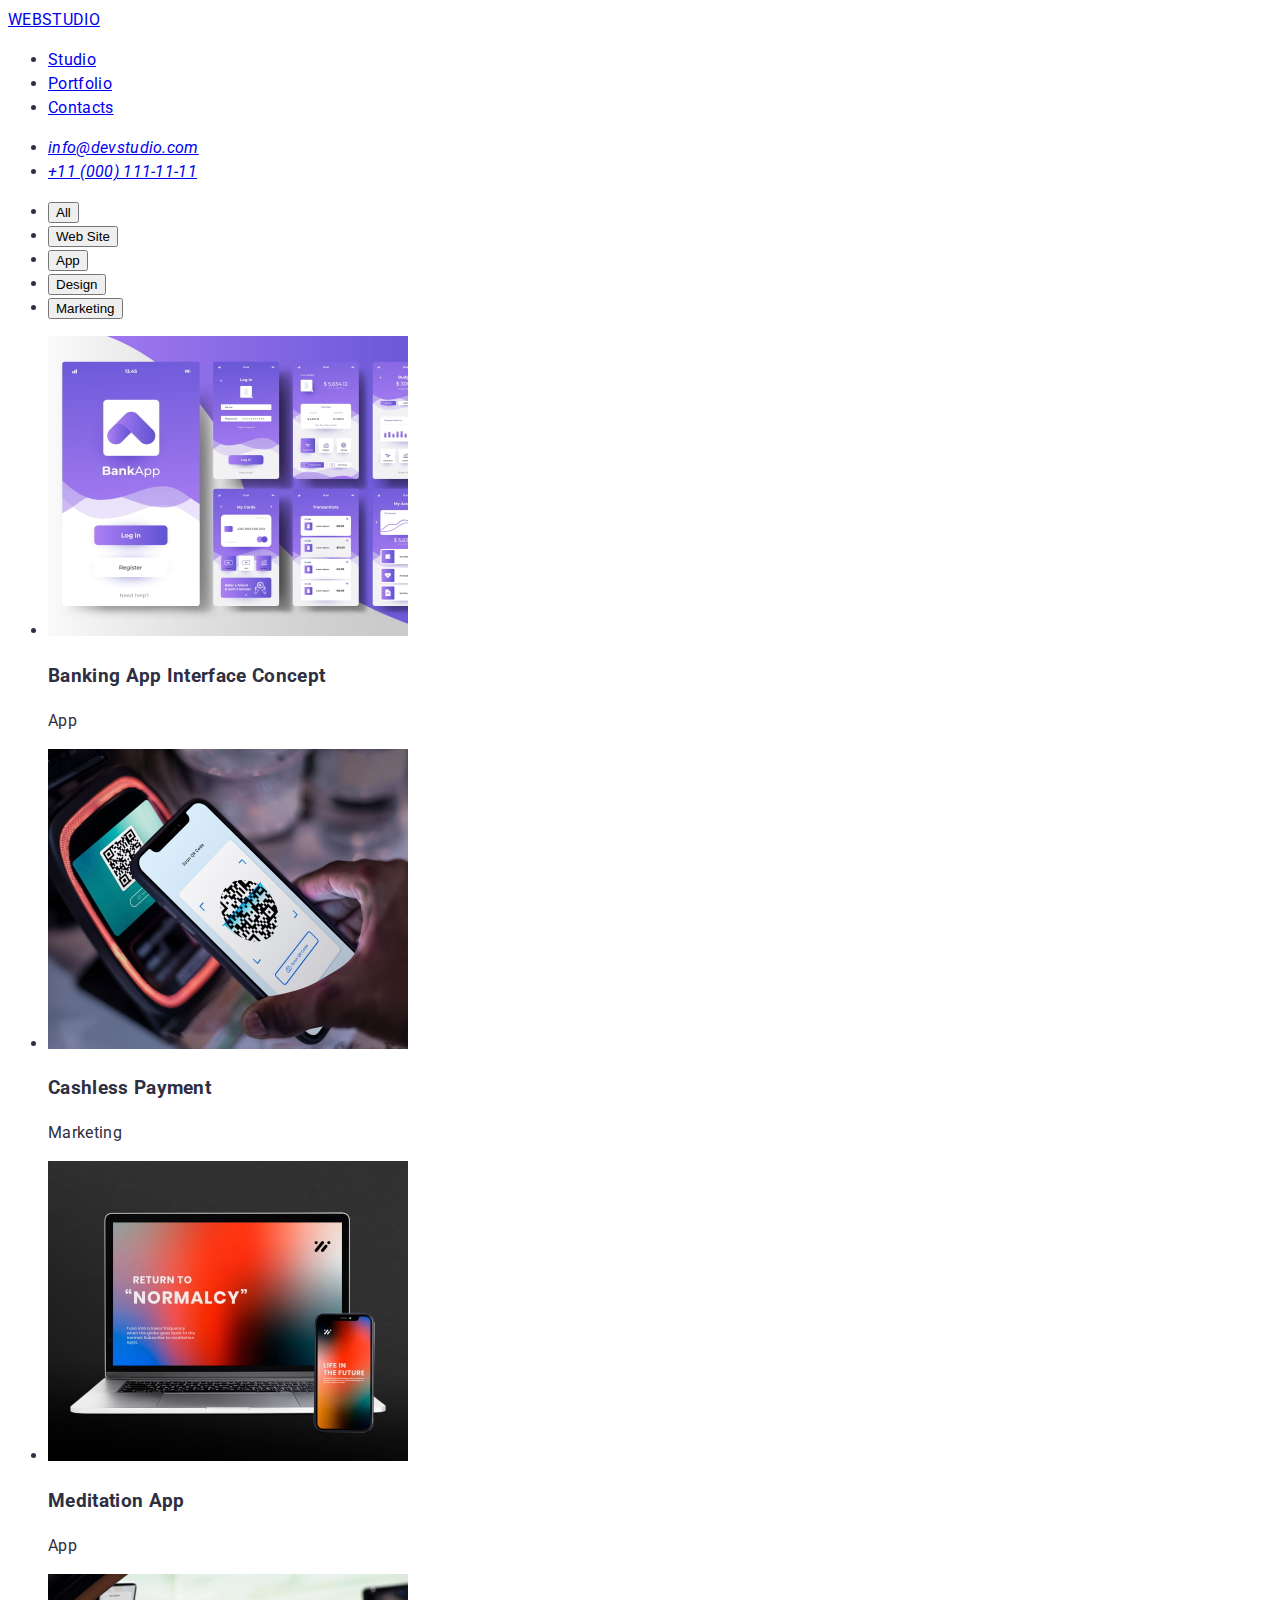
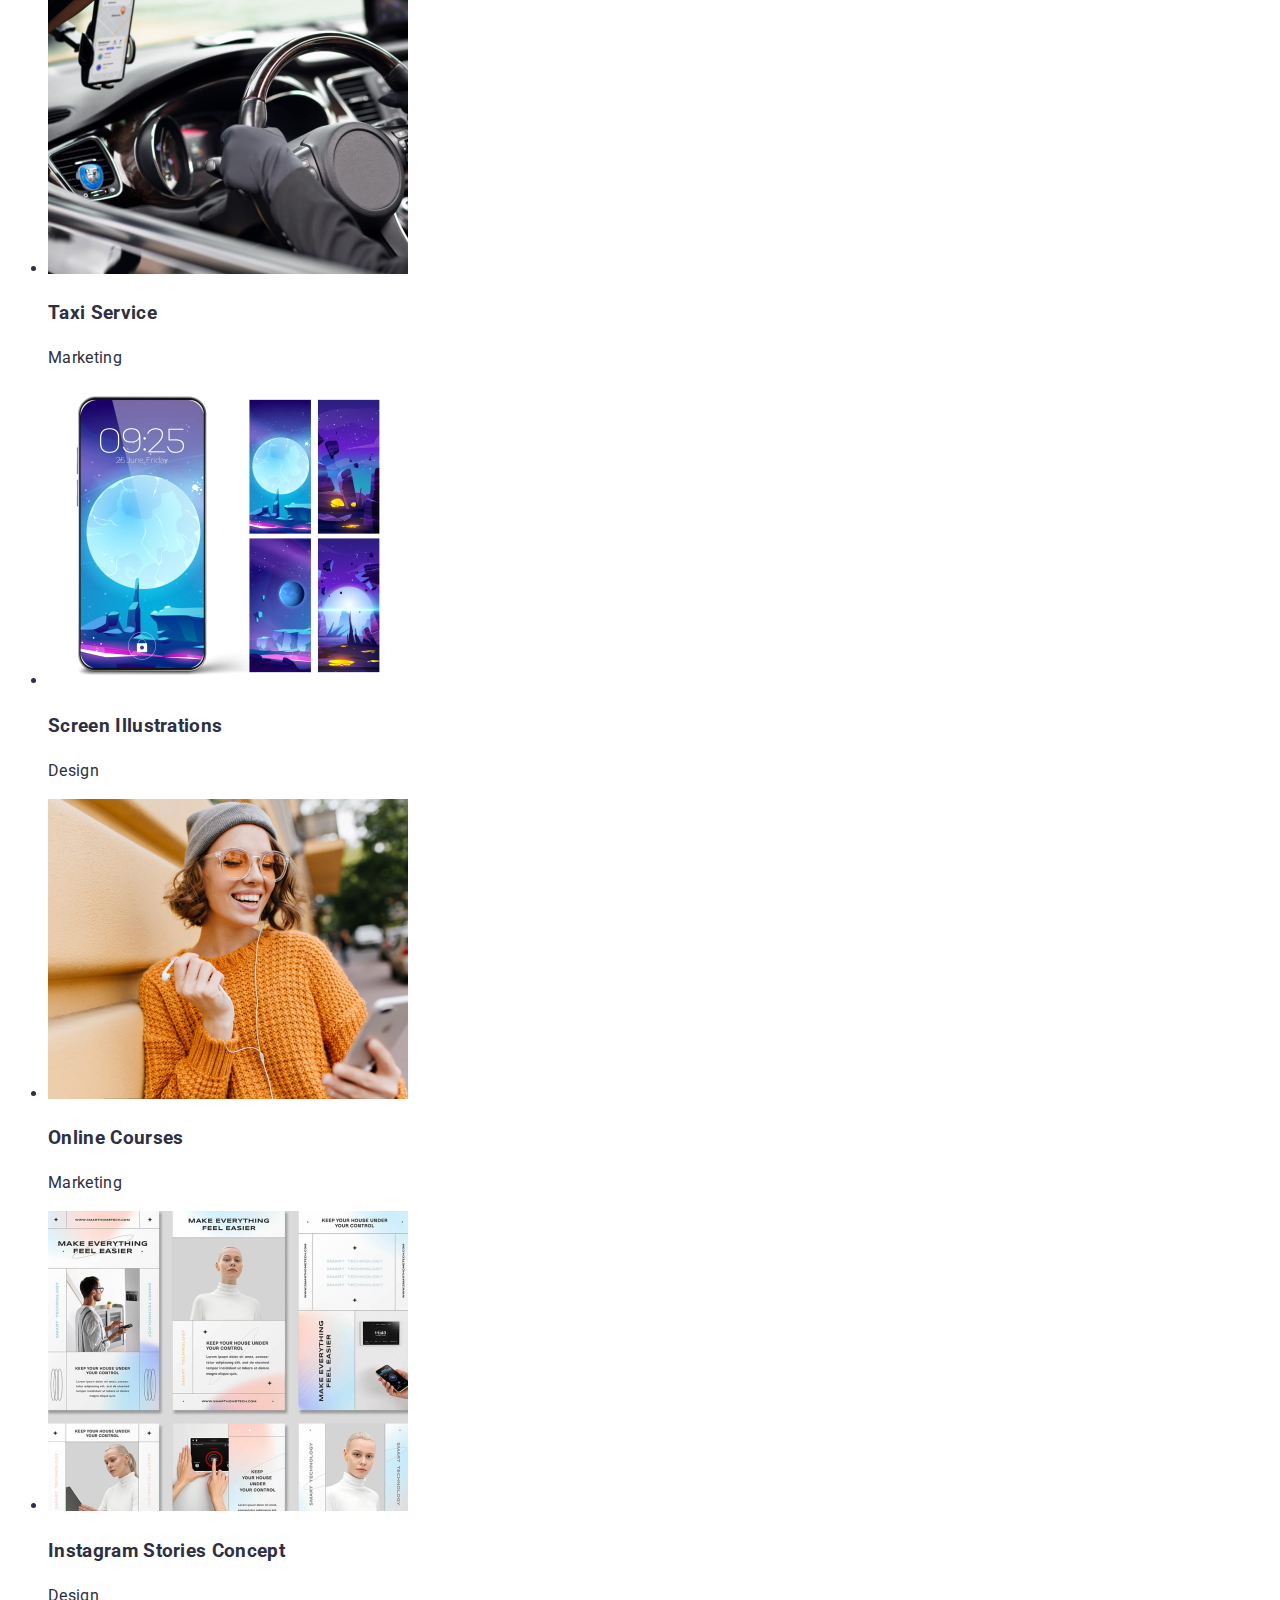
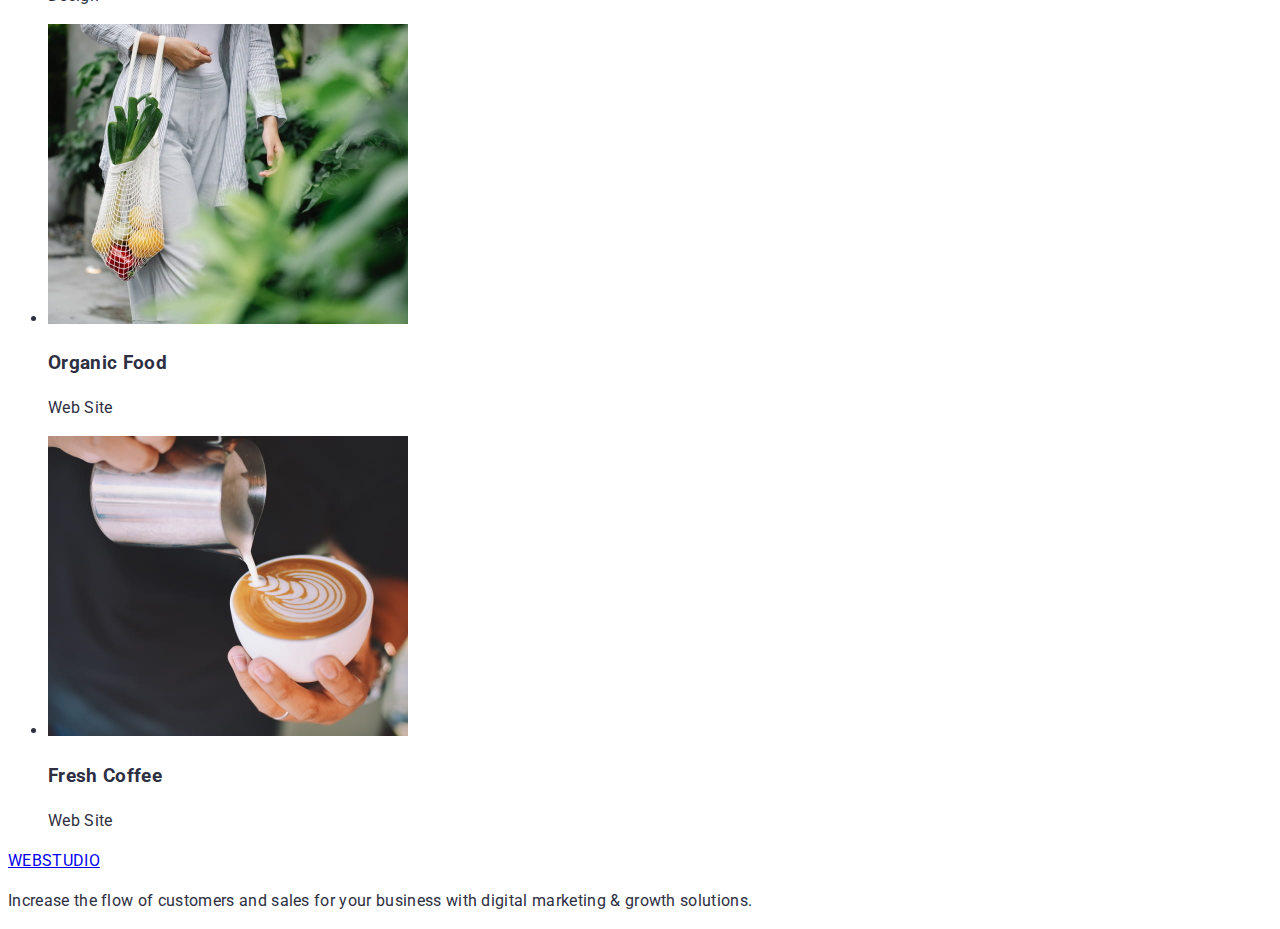
==== portfolio.html @ 4052feee "ver.1" ====
<!DOCTYPE html>
<html lang="en">
  <head>
    <meta charset="UTF-8" />
    <meta name="viewport" content="width=device-width, initial-scale=1.0" />
    <meta name="keywords" content="Web, studio, business, portfolio" />
    <meta name="description" content="Our projects" />
    <title>WEBSTUDIO Portfolio</title>
    <!--<link rel="shortcut icon" href="./images/icons/logo.svg" type="image/svg+xml" />-->
    <!--Fonts-->
    <link rel="preconnect" href="https://fonts.googleapis.com" />
    <link rel="preconnect" href="https://fonts.gstatic.com" crossorigin />
    <link
      href="https://fonts.googleapis.com/css2?family=Raleway:wght@800&family=Roboto:wght@400;500;700;900&display=swap"
      rel="stylesheet"
    />
    <!--Custom styles-->
    <link rel="stylesheet" href="./css/styles.css" />
  </head>
  <body>
    <!--#region Header-->
    <header id="home">
      <nav>
        <a href="./index.html"> WEBSTUDIO </a>
        <ul>
          <li><a href="#">Studio</a></li>
          <li><a href="./portfolio.html">Portfolio</a></li>
          <li><a href="#">Contacts</a></li>
        </ul>
      </nav>
      <address>
        <ul>
          <li>
            <a href="mailto:info@devstudio.com">info@devstudio.com</a>
          </li>
          <li>
            <a href="tel:+110001111111">+11 (000) 111-11-11</a>
          </li>
        </ul>
      </address>
    </header>
    <!--#endregion Header-->
    <main>
      <!--region Section-->
      <section>
        <h2 class="visually-hidden">Our projects</h2>
        <ul>
          <li><button type="button">All</button></li>
          <li><button type="button">Web Site</button></li>
          <li><button type="button">App</button></li>
          <li><button type="button">Design</button></li>
          <li><button type="button">Marketing</button></li>
        </ul>
        <ul>
          <li>
            <img
              src="./images/portfolio/img-1.jpg"
              alt="Mobile app design"
              width="360"
              height="300"
            />
            <h3>Banking App Interface Concept</h3>
            <p>App</p>
          </li>
          <li>
            <img
              src="./images/portfolio/img-2.jpg"
              alt="Scaning QR code via phone"
              width="360"
              height="300"
            />
            <h3>Cashless Payment</h3>
            <p>Marketing</p>
          </li>
          <li>
            <img
              src="./images/portfolio/img-3.jpg"
              alt="Meditation app for web and mobile"
              width="360"
              height="300"
            />
            <h3>Meditation App</h3>
            <p>App</p>
          </li>
          <li>
            <img
              src="./images/portfolio/img-4.jpg"
              alt="Taxi driver using an app"
              width="360"
              height="300"
            />
            <h3>Taxi Service</h3>
            <p>Marketing</p>
          </li>
          <li>
            <img
              src="./images/portfolio/img-5.jpg"
              alt="Moon and night illustrations for phone"
              width="360"
              height="300"
            />
            <h3>Screen Illustrations</h3>
            <p>Design</p>
          </li>
          <li>
            <img
              src="./images/portfolio/img-6.jpg"
              alt="Woman in orange sweater, glasses and grey cap listens to music"
              width="360"
              height="300"
            />
            <h3>Online Courses</h3>
            <p>Marketing</p>
          </li>
          <li>
            <img
              src="./images/portfolio/img-7.jpg"
              alt="Page design"
              width="360"
              height="300"
            />
            <h3>Instagram Stories Concept</h3>
            <p>Design</p>
          </li>
          <li>
            <img
              src="./images/portfolio/img-8.jpg"
              alt="Woman with groceries"
              width="360"
              height="300"
            />
            <h3>Organic Food</h3>
            <p>Web Site</p>
          </li>
          <li>
            <img
              src="./images/portfolio/img-9.jpg"
              alt="Latte in a cap"
              width="360"
              height="300"
            />
            <h3>Fresh Coffee</h3>
            <p>Web Site</p>
          </li>
        </ul>
      </section>
      <!--#endregion Section-->
    </main>
    <!--#region Footer-->
    <footer>
      <a href="./index.html"> WEBSTUDIO </a>
      <p>
        Increase the flow of customers and sales for your business with digital
        marketing & growth solutions.
      </p>
    </footer>
    <!--#endregion Footer-->
  </body>
</html>
---- css/styles.css ----
/* @font-face {
    font-family: "Roboto", sans-serif;
    font-weight: 400;
    font-display: swap;
    src: url();
} */

:root {
    /* Colors */
    --navy_blue: 46, 47, 66;
    --slate: 67, 68, 85;
    --white: 255, 255, 255;
    --iris: 77, 90, 229;
    --cloud: 244, 244, 253;
    --ocean: 64, 75, 191;
}

/* Base styles */
body {
    font-family: "Roboto", sans-serif;
    font-weight: 400;
    font-size: 16px;
    line-height: 1.5;
    letter-spacing: 0.02em;
    color: rgba(var(--navy_blue), 1);
}

.visually-hidden {
    position: absolute;
    width: 1px;
    height: 1px;
    margin: -1px;
    border: 0;
    padding: 0;

    white-space: nowrap;
    clip-path: inset(100%);
    clip: rect(0 0 0 0);
    overflow: hidden;
}
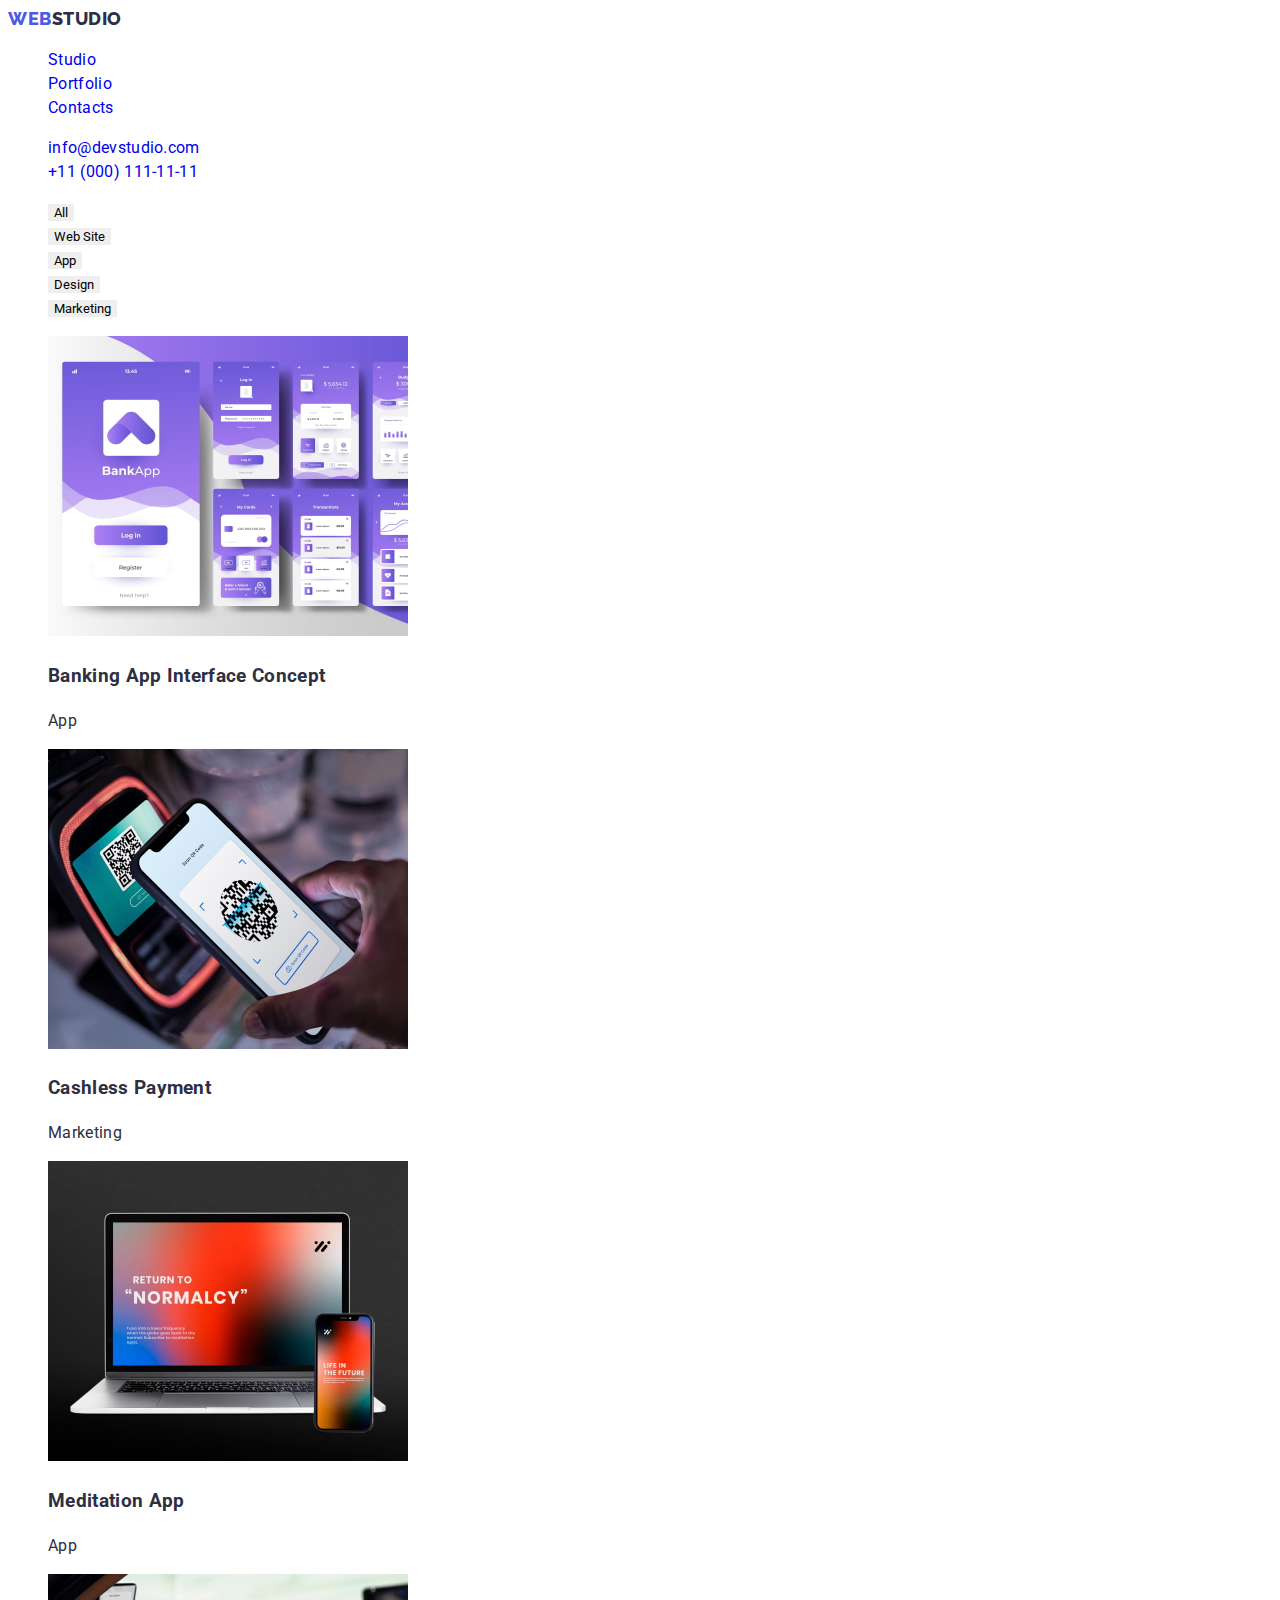
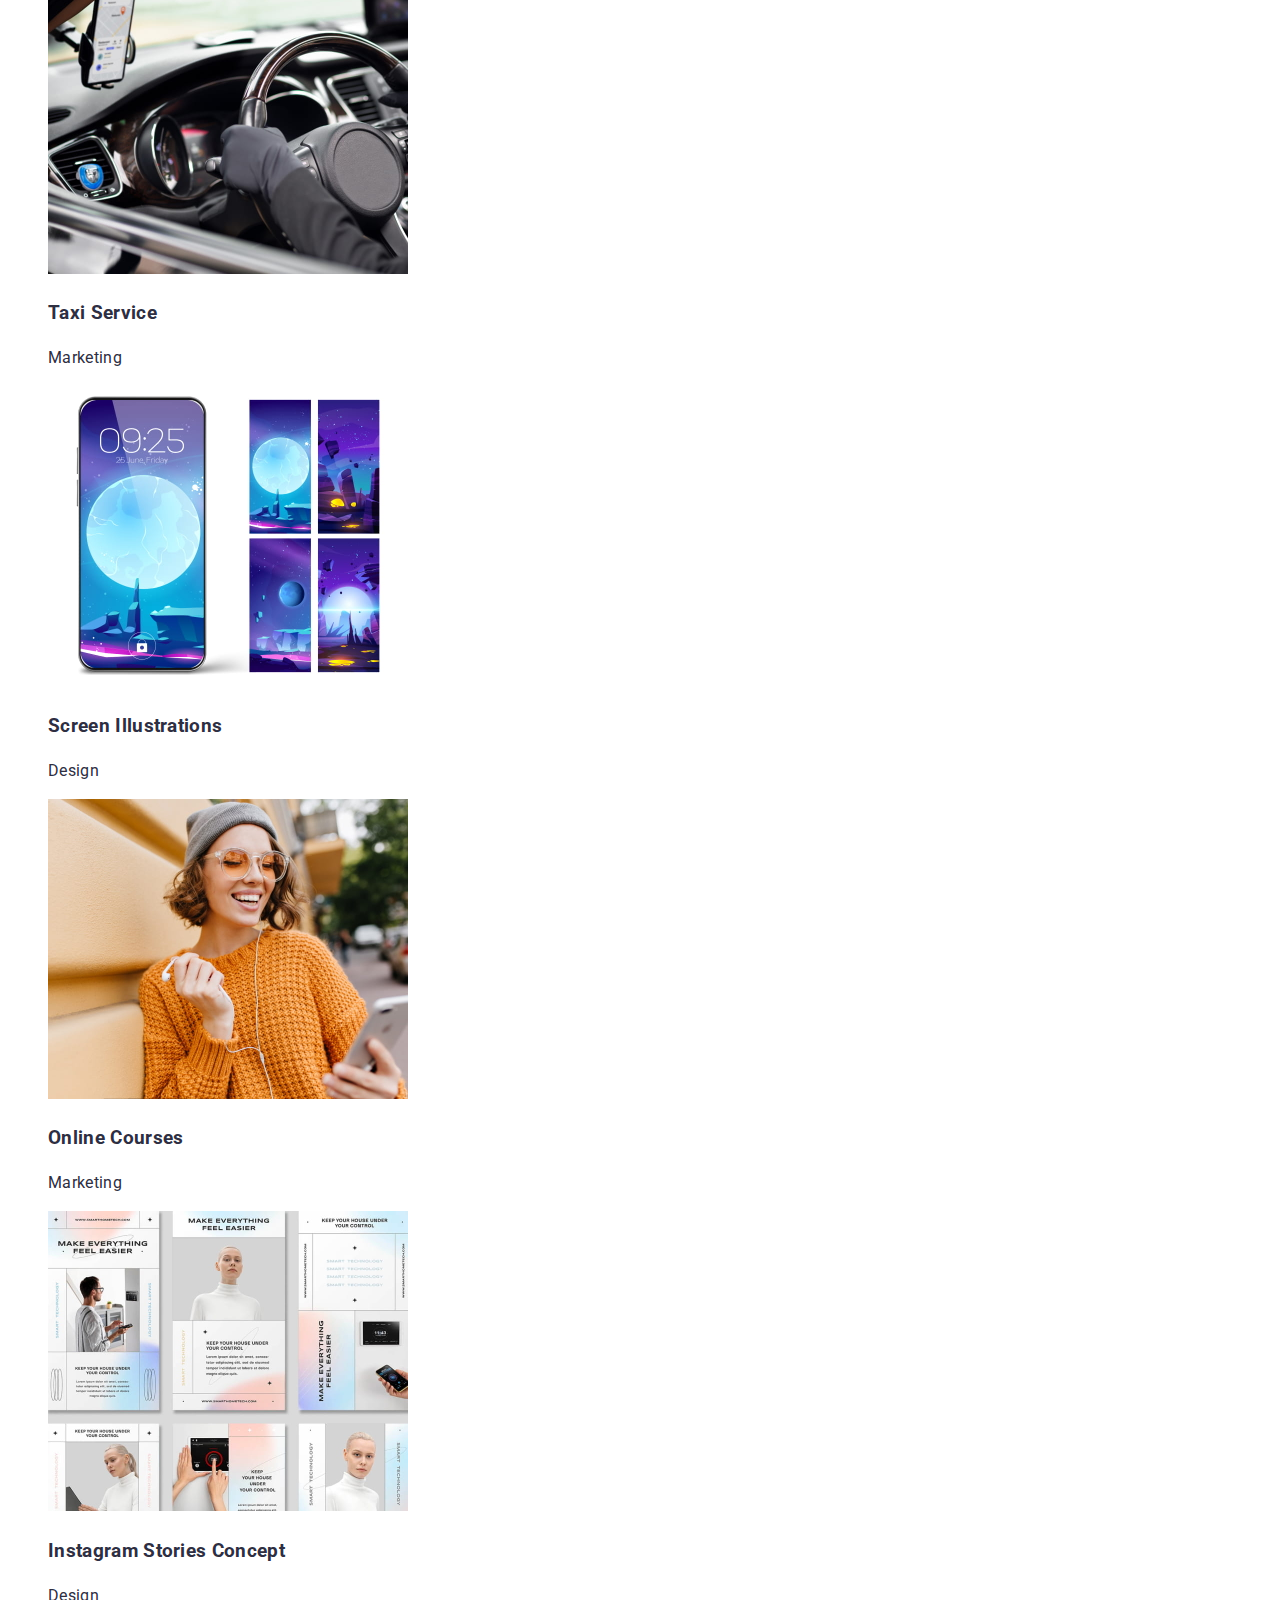
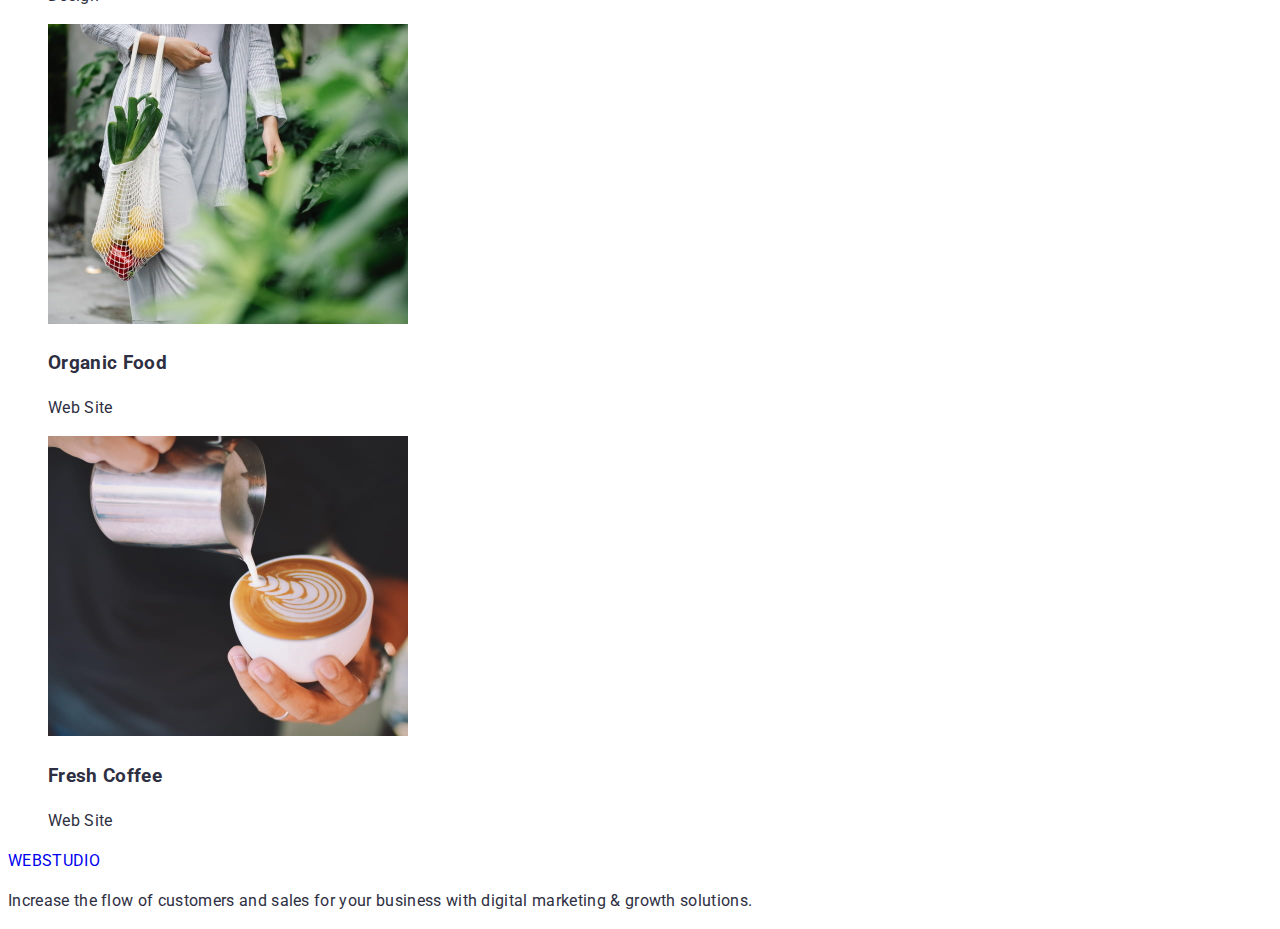
==== commit f4c71d56: "ver.2" ====
--- a/portfolio.html
+++ b/portfolio.html
@@ -21,7 +21,9 @@
     <!--#region Header-->
     <header id="home">
       <nav>
-        <a href="./index.html"> WEBSTUDIO </a>
+        <a href="./index.html" class="logo"
+          ><span class="logo-accent">WEB</span>STUDIO</a
+        >
         <ul>
           <li><a href="#">Studio</a></li>
           <li><a href="./portfolio.html">Portfolio</a></li>
--- a/css/styles.css
+++ b/css/styles.css
@@ -25,6 +25,25 @@
     color: rgba(var(--navy_blue), 1);
 }
 
+a {
+    text-decoration: none;
+}
+
+ul,
+ol {
+    list-style-type: none;
+}
+
+address {
+    font-style: normal;
+}
+
+button {
+    font-family: inherit;
+    cursor: pointer;
+    border: 0;
+}
+
 .visually-hidden {
     position: absolute;
     width: 1px;
@@ -37,4 +56,62 @@
     clip-path: inset(100%);
     clip: rect(0 0 0 0);
     overflow: hidden;
+}
+
+.logo {
+    font-family: "Raleway", sans-serif;
+    font-weight: 800;
+    font-size: 18px;
+    line-height: 1.16667;
+    letter-spacing: 0.03em;
+    text-transform: uppercase;
+    color: rgba(var(--navy_blue), 1);
+}
+
+.logo-accent {
+    color: rgba(var(--iris), 1);
+}
+
+.header-menu-link {
+    font-weight: 500;
+    color:rgba(var(--navy_blue), 1);
+}
+
+.header-menu-link:hover,
+.header-menu-link:focus {
+    color: rgba(var(--ocean), 1);
+}
+
+.header-contacts-link {
+    color: rgba(var(--slate), 1);
+}
+
+.header-contacts-link:hover,
+.header-contacts-link:focus {
+    color:rgba(var(--ocean), 1);
+}
+
+.hero {
+    background: rgba(var(--navy_blue), 1);
+}
+
+.hero-title {
+    font-weight: 700;
+    font-size: 56px;
+    line-height: 1.07143;
+    text-align: center;
+    color: rgba(var(--white), 1);
+}
+
+.hero-button {
+    background: rgba(var(--iris), 1);
+    color: rgba(var(--white), 1);
+    font-weight: 500;
+    letter-spacing: 0.04em;
+    box-shadow: 0 4px 4px 0 rgba(0, 0, 0, 0.15);
+}
+
+.hero-button:hover,
+.hero-button:focus {
+    background: rgba(var(--ocean), 1);
 }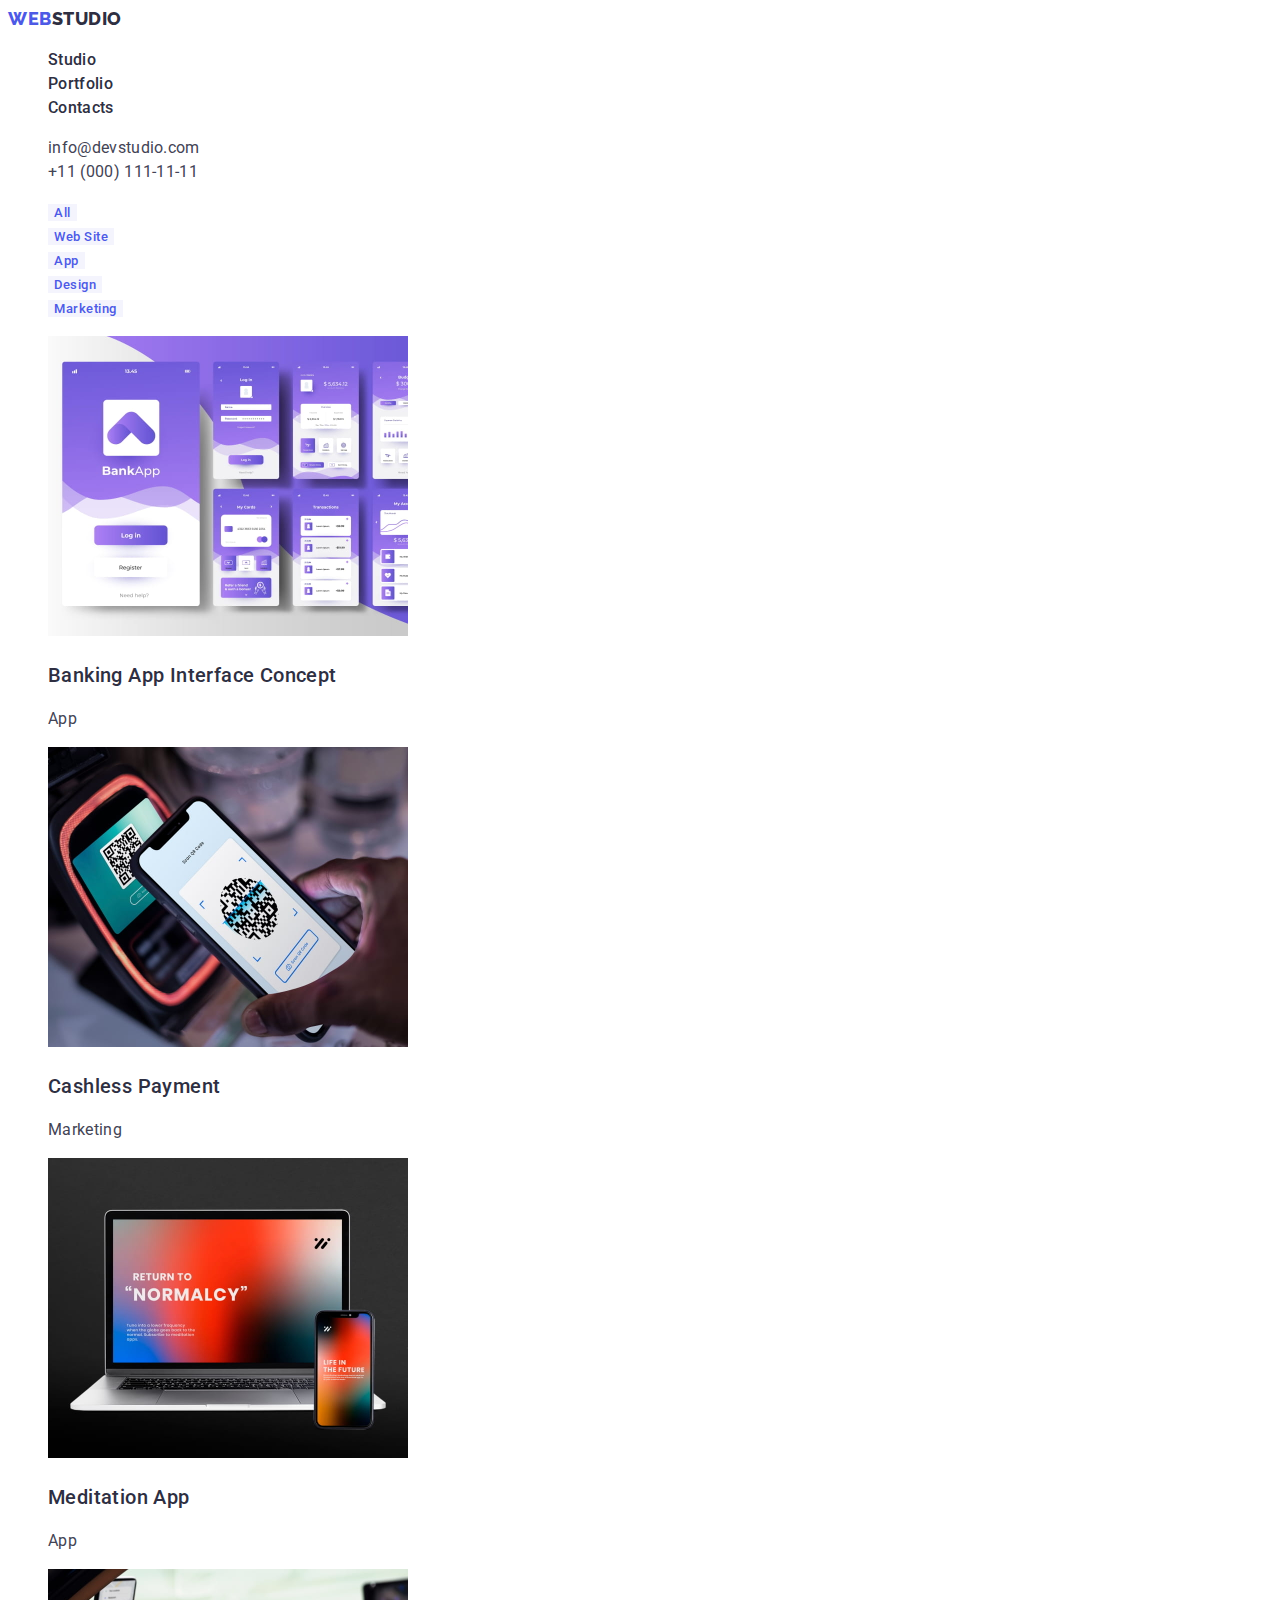
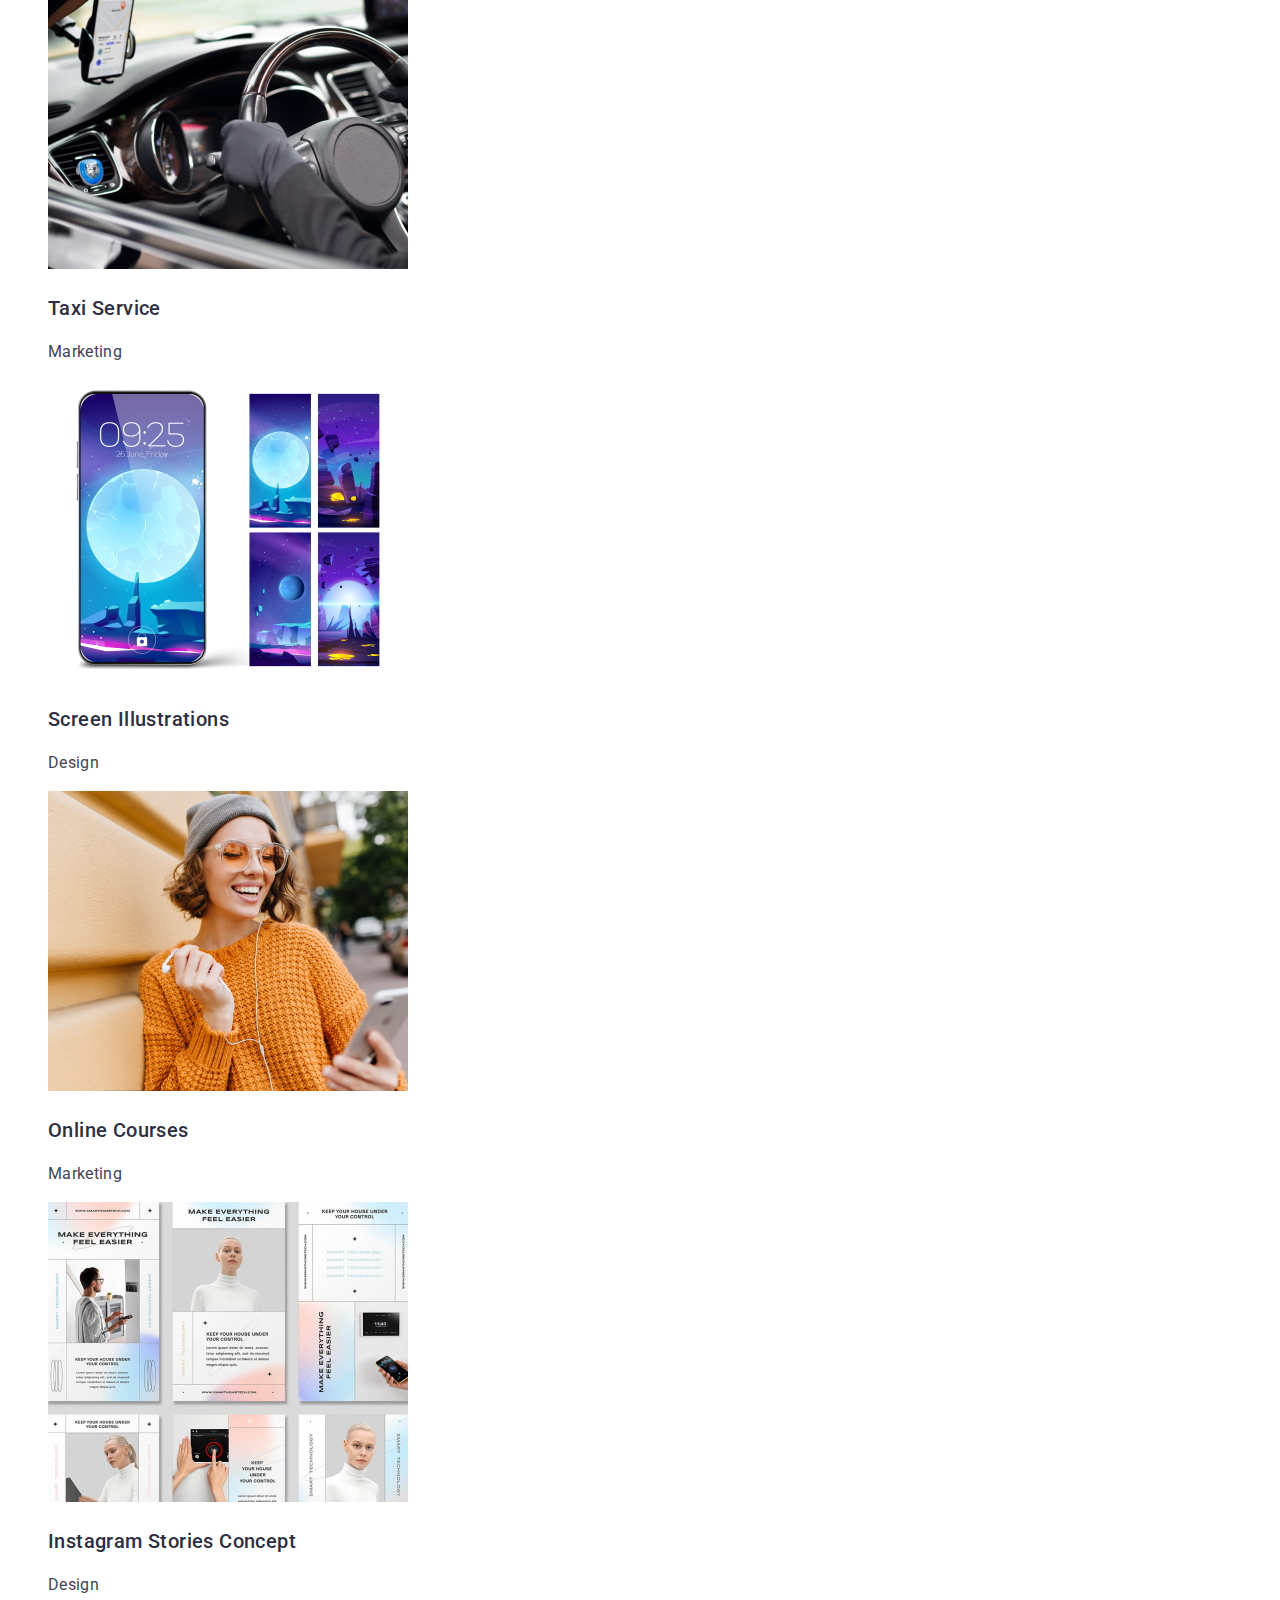
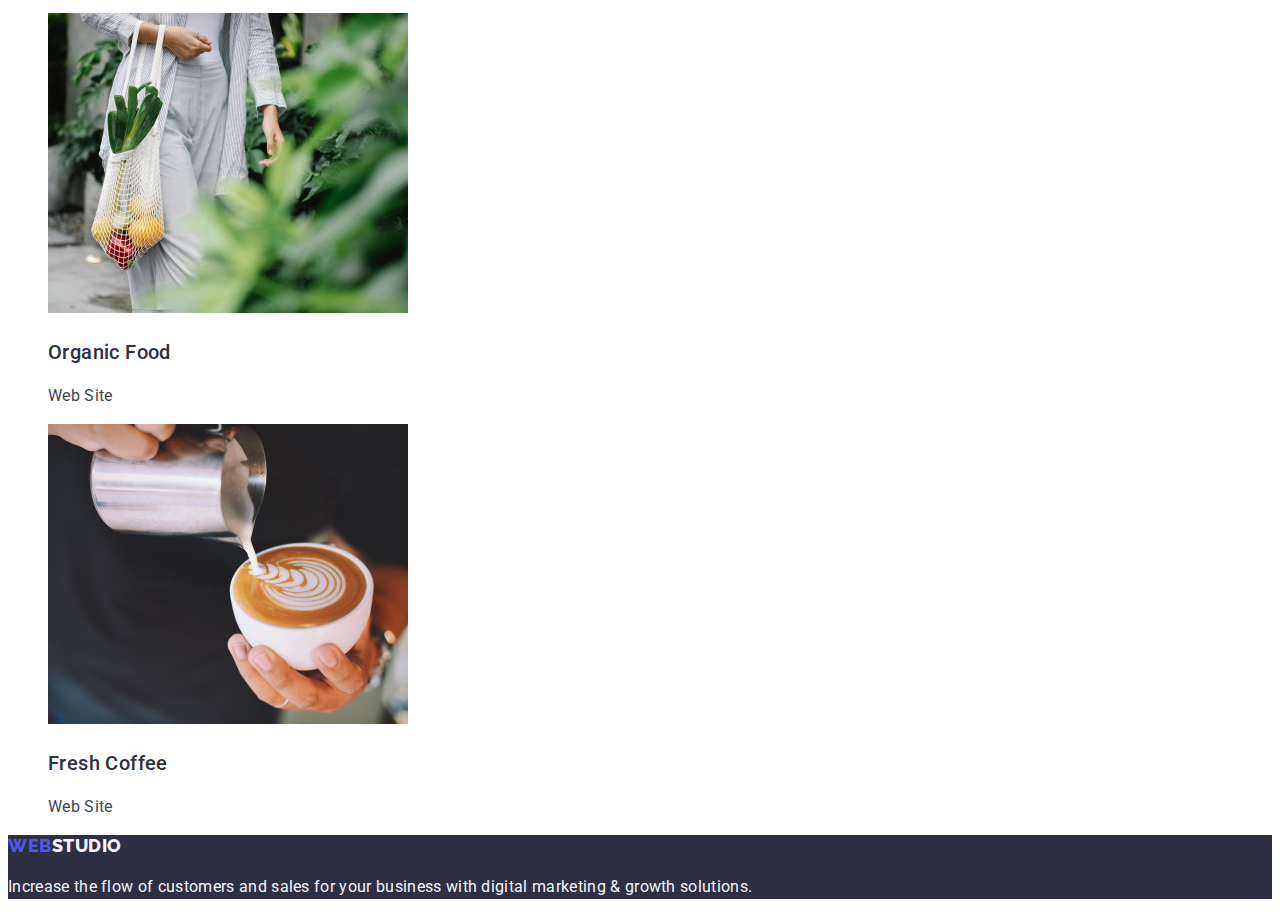
==== commit ddc64dd6: "ver.2.2" ====
--- a/portfolio.html
+++ b/portfolio.html
@@ -19,24 +19,35 @@
   </head>
   <body>
     <!--#region Header-->
-    <header id="home">
-      <nav>
+    <header id="home" class="header">
+      <nav class="header-menu">
+        <!-- Logo -->
         <a href="./index.html" class="logo"
           ><span class="logo-accent">WEB</span>STUDIO</a
         >
-        <ul>
-          <li><a href="#">Studio</a></li>
-          <li><a href="./portfolio.html">Portfolio</a></li>
-          <li><a href="#">Contacts</a></li>
+        <ul class="header-menu-list">
+          <li class="header-menu-item">
+            <a href="#" class="header-menu-link">Studio</a>
+          </li>
+          <li class="header-menu-item">
+            <a href="./portfolio.html" class="header-menu-link">Portfolio</a>
+          </li>
+          <li class="header-menu-item">
+            <a href="#" class="header-menu-link">Contacts</a>
+          </li>
         </ul>
       </nav>
-      <address>
-        <ul>
-          <li>
-            <a href="mailto:info@devstudio.com">info@devstudio.com</a>
+      <address class="header-contacts">
+        <ul class="header-contacts-list">
+          <li class="header-contacts-item">
+            <a href="mailto:info@devstudio.com" class="header-contacts-link"
+              >info@devstudio.com</a
+            >
           </li>
-          <li>
-            <a href="tel:+110001111111">+11 (000) 111-11-11</a>
+          <li class="header-contacts-item">
+            <a href="tel:+110001111111" class="header-contacts-link"
+              >+11 (000) 111-11-11</a
+            >
           </li>
         </ul>
       </address>
@@ -44,114 +55,140 @@
     <!--#endregion Header-->
     <main>
       <!--region Section-->
-      <section>
-        <h2 class="visually-hidden">Our projects</h2>
-        <ul>
-          <li><button type="button">All</button></li>
-          <li><button type="button">Web Site</button></li>
-          <li><button type="button">App</button></li>
-          <li><button type="button">Design</button></li>
-          <li><button type="button">Marketing</button></li>
+      <section class="portfolio">
+        <h2 class="visually-hidden portfolio-title">Our projects</h2>
+        <ul class="portfolio-buttons-list">
+          <li class="portfolio-buttons-item">
+            <button type="button" class="portfolio-filter-button">All</button>
+          </li>
+          <li class="portfolio-buttons-item">
+            <button type="button" class="portfolio-filter-button">
+              Web Site
+            </button>
+          </li>
+          <li class="portfolio-buttons-item">
+            <button type="button" class="portfolio-filter-button">App</button>
+          </li>
+          <li class="portfolio-buttons-item">
+            <button type="button" class="portfolio-filter-button">
+              Design
+            </button>
+          </li>
+          <li class="portfolio-buttons-item">
+            <button type="button" class="portfolio-filter-button">
+              Marketing
+            </button>
+          </li>
         </ul>
-        <ul>
-          <li>
+        <ul class="portfolio-projects-list">
+          <li class="portfolio-projects-item">
             <img
               src="./images/portfolio/img-1.jpg"
               alt="Mobile app design"
               width="360"
               height="300"
             />
-            <h3>Banking App Interface Concept</h3>
-            <p>App</p>
+            <h3 class="card-title portfolio-projects-title">
+              Banking App Interface Concept
+            </h3>
+            <p class="card-paragraph portfolio-projects-paragraph">App</p>
           </li>
-          <li>
+          <li class="portfolio-projects-item">
             <img
               src="./images/portfolio/img-2.jpg"
               alt="Scaning QR code via phone"
               width="360"
               height="300"
             />
-            <h3>Cashless Payment</h3>
-            <p>Marketing</p>
+            <h3 class="card-title portfolio-projects-title">
+              Cashless Payment
+            </h3>
+            <p class="card-paragraph portfolio-projects-paragraph">Marketing</p>
           </li>
-          <li>
+          <li class="portfolio-projects-item">
             <img
               src="./images/portfolio/img-3.jpg"
               alt="Meditation app for web and mobile"
               width="360"
               height="300"
             />
-            <h3>Meditation App</h3>
-            <p>App</p>
+            <h3 class="card-title portfolio-projects-title">Meditation App</h3>
+            <p class="card-paragraph portfolio-projects-paragraph">App</p>
           </li>
-          <li>
+          <li class="portfolio-projects-item">
             <img
               src="./images/portfolio/img-4.jpg"
               alt="Taxi driver using an app"
               width="360"
               height="300"
             />
-            <h3>Taxi Service</h3>
-            <p>Marketing</p>
+            <h3 class="card-title portfolio-projects-title">Taxi Service</h3>
+            <p class="card-paragraph portfolio-projects-paragraph">Marketing</p>
           </li>
-          <li>
+          <li class="portfolio-projects-item">
             <img
               src="./images/portfolio/img-5.jpg"
               alt="Moon and night illustrations for phone"
               width="360"
               height="300"
             />
-            <h3>Screen Illustrations</h3>
-            <p>Design</p>
+            <h3 class="card-title portfolio-projects-title">
+              Screen Illustrations
+            </h3>
+            <p class="card-paragraph portfolio-projects-paragraph">Design</p>
           </li>
-          <li>
+          <li class="portfolio-projects-item">
             <img
               src="./images/portfolio/img-6.jpg"
               alt="Woman in orange sweater, glasses and grey cap listens to music"
               width="360"
               height="300"
             />
-            <h3>Online Courses</h3>
-            <p>Marketing</p>
+            <h3 class="card-title portfolio-projects-title">Online Courses</h3>
+            <p class="card-paragraph portfolio-projects-paragraph">Marketing</p>
           </li>
-          <li>
+          <li class="portfolio-projects-item">
             <img
               src="./images/portfolio/img-7.jpg"
               alt="Page design"
               width="360"
               height="300"
             />
-            <h3>Instagram Stories Concept</h3>
-            <p>Design</p>
+            <h3 class="card-title portfolio-projects-title">
+              Instagram Stories Concept
+            </h3>
+            <p class="card-paragraph portfolio-projects-paragraph">Design</p>
           </li>
-          <li>
+          <li class="portfolio-projects-item">
             <img
               src="./images/portfolio/img-8.jpg"
               alt="Woman with groceries"
               width="360"
               height="300"
             />
-            <h3>Organic Food</h3>
-            <p>Web Site</p>
+            <h3 class="card-title portfolio-projects-title">Organic Food</h3>
+            <p class="card-paragraph portfolio-projects-paragraph">Web Site</p>
           </li>
-          <li>
+          <li class="portfolio-projects-item">
             <img
               src="./images/portfolio/img-9.jpg"
               alt="Latte in a cap"
               width="360"
               height="300"
             />
-            <h3>Fresh Coffee</h3>
-            <p>Web Site</p>
+            <h3 class="card-title portfolio-projects-title">Fresh Coffee</h3>
+            <p class="card-paragraph portfolio-projects-paragraph">Web Site</p>
           </li>
         </ul>
       </section>
       <!--#endregion Section-->
     </main>
     <!--#region Footer-->
-    <footer>
-      <a href="./index.html"> WEBSTUDIO </a>
-      <p>
+    <footer class="footer">
+      <a href="./index.html" class="logo logo-footer"
+        ><span class="logo-accent">WEB</span>STUDIO</a
+      >
+      <p class="footer-paragraph">
         Increase the flow of customers and sales for your business with digital
         marketing & growth solutions.
       </p>
--- a/css/styles.css
+++ b/css/styles.css
@@ -58,6 +58,8 @@
     overflow: hidden;
 }
 
+/* #region Header */
+/* Logo */
 .logo {
     font-family: "Raleway", sans-serif;
     font-weight: 800;
@@ -72,6 +74,11 @@
     color: rgba(var(--iris), 1);
 }
 
+.logo-footer {
+    color:rgba(var(--cloud), 1);
+}
+
+/* Menu */
 .header-menu-link {
     font-weight: 500;
     color:rgba(var(--navy_blue), 1);
@@ -90,7 +97,10 @@
 .header-contacts-link:focus {
     color:rgba(var(--ocean), 1);
 }
-
+/* #endregion */
+
+/* Main */
+/* #region Hero */
 .hero {
     background: rgba(var(--navy_blue), 1);
 }
@@ -114,4 +124,80 @@
 .hero-button:hover,
 .hero-button:focus {
     background: rgba(var(--ocean), 1);
-}+}
+/* #endregion */
+
+.section-title {
+    font-weight: 700;
+    font-size: 36px;
+    line-height: 1.11111;
+    text-align: center;
+    text-transform: capitalize;
+}
+
+.card-title {
+    font-weight: 500;
+    font-size: 20px;
+    line-height: 1.2;
+    letter-spacing: 0.02em;
+}
+
+.card-paragraph {
+    color: rgba(var(--slate), 1)
+}
+
+/* #region Section 1 - Advanteges */
+.advantages-title {
+    font-weight: 500;
+    font-size: 20px;
+    line-height: 1.2;
+}
+
+.advantages-paragraph {
+    color: rgba(var(--slate), 1);
+}
+/* #endregion */
+
+/* #region Section 2 - What are we doing */
+
+/* #endregion */
+
+/* #region Section 3 - Our team */
+.section-team {
+    background: rgba(var(--cloud), 1);
+}
+.team-name-header {
+    text-align: center;
+}
+
+.team-position-paragraph{
+    text-align: center;
+}
+/* #endregion */
+
+/* #region Footer */
+.footer {
+    background: rgba(var(--navy_blue), 1);
+}
+.footer-paragraph {
+    color: rgba(var(--cloud), 1);
+}
+/* #endregion */
+
+
+/* #region Portfolio */
+.portfolio-filter-button {
+    background: rgba(var(--cloud), 1);
+    font-weight: 500;
+    letter-spacing: 0.04em;
+    color: rgba(var(--iris), 1);
+}
+
+.portfolio-filter-button:hover,
+.portfolio-filter-button:focus {
+    background: rgba(var(--ocean), 1);
+    box-shadow: 0 2px 2px 0 rgba(0, 0, 0, 0.12), 0 2px 1px 0 rgba(0, 0, 0, 0.08), 0 3px 1px 0 rgba(0, 0, 0, 0.1);
+    color: rgba(var(--white), 1);
+
+}
+/* #endregion */
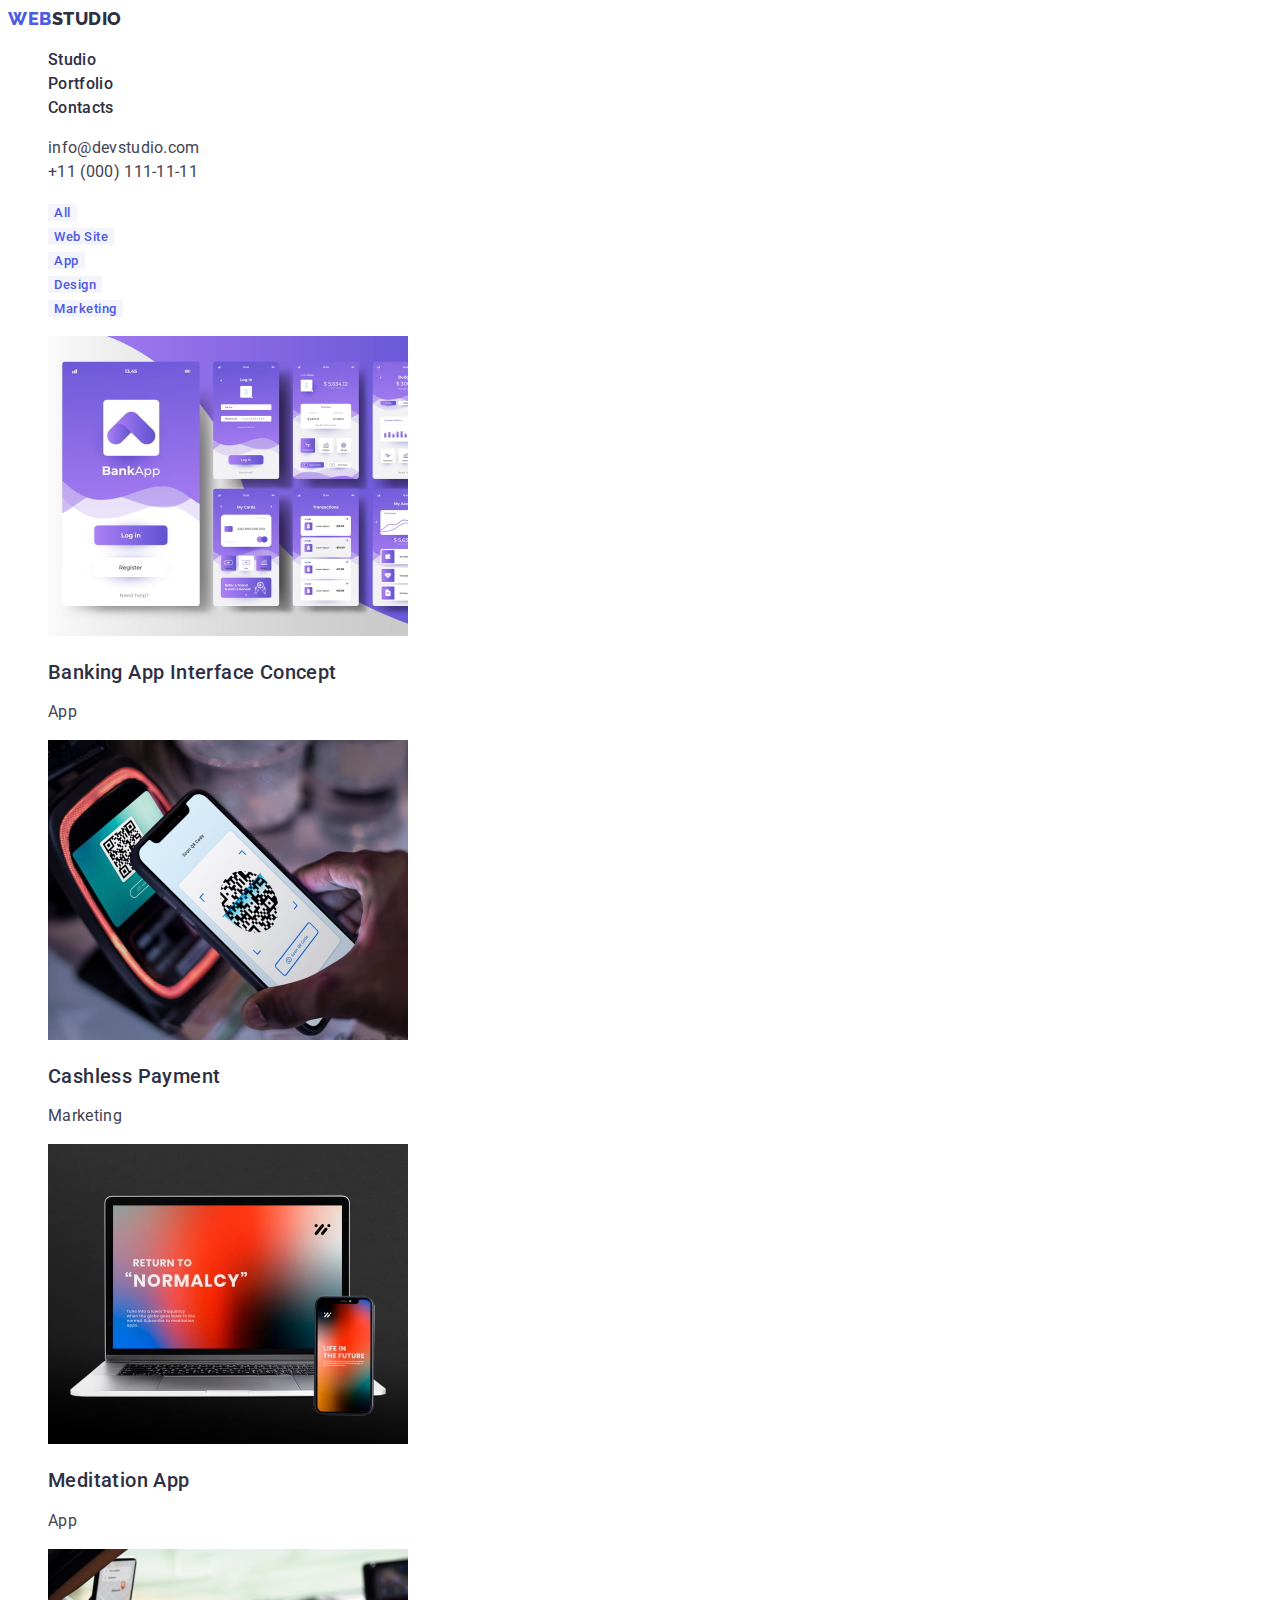
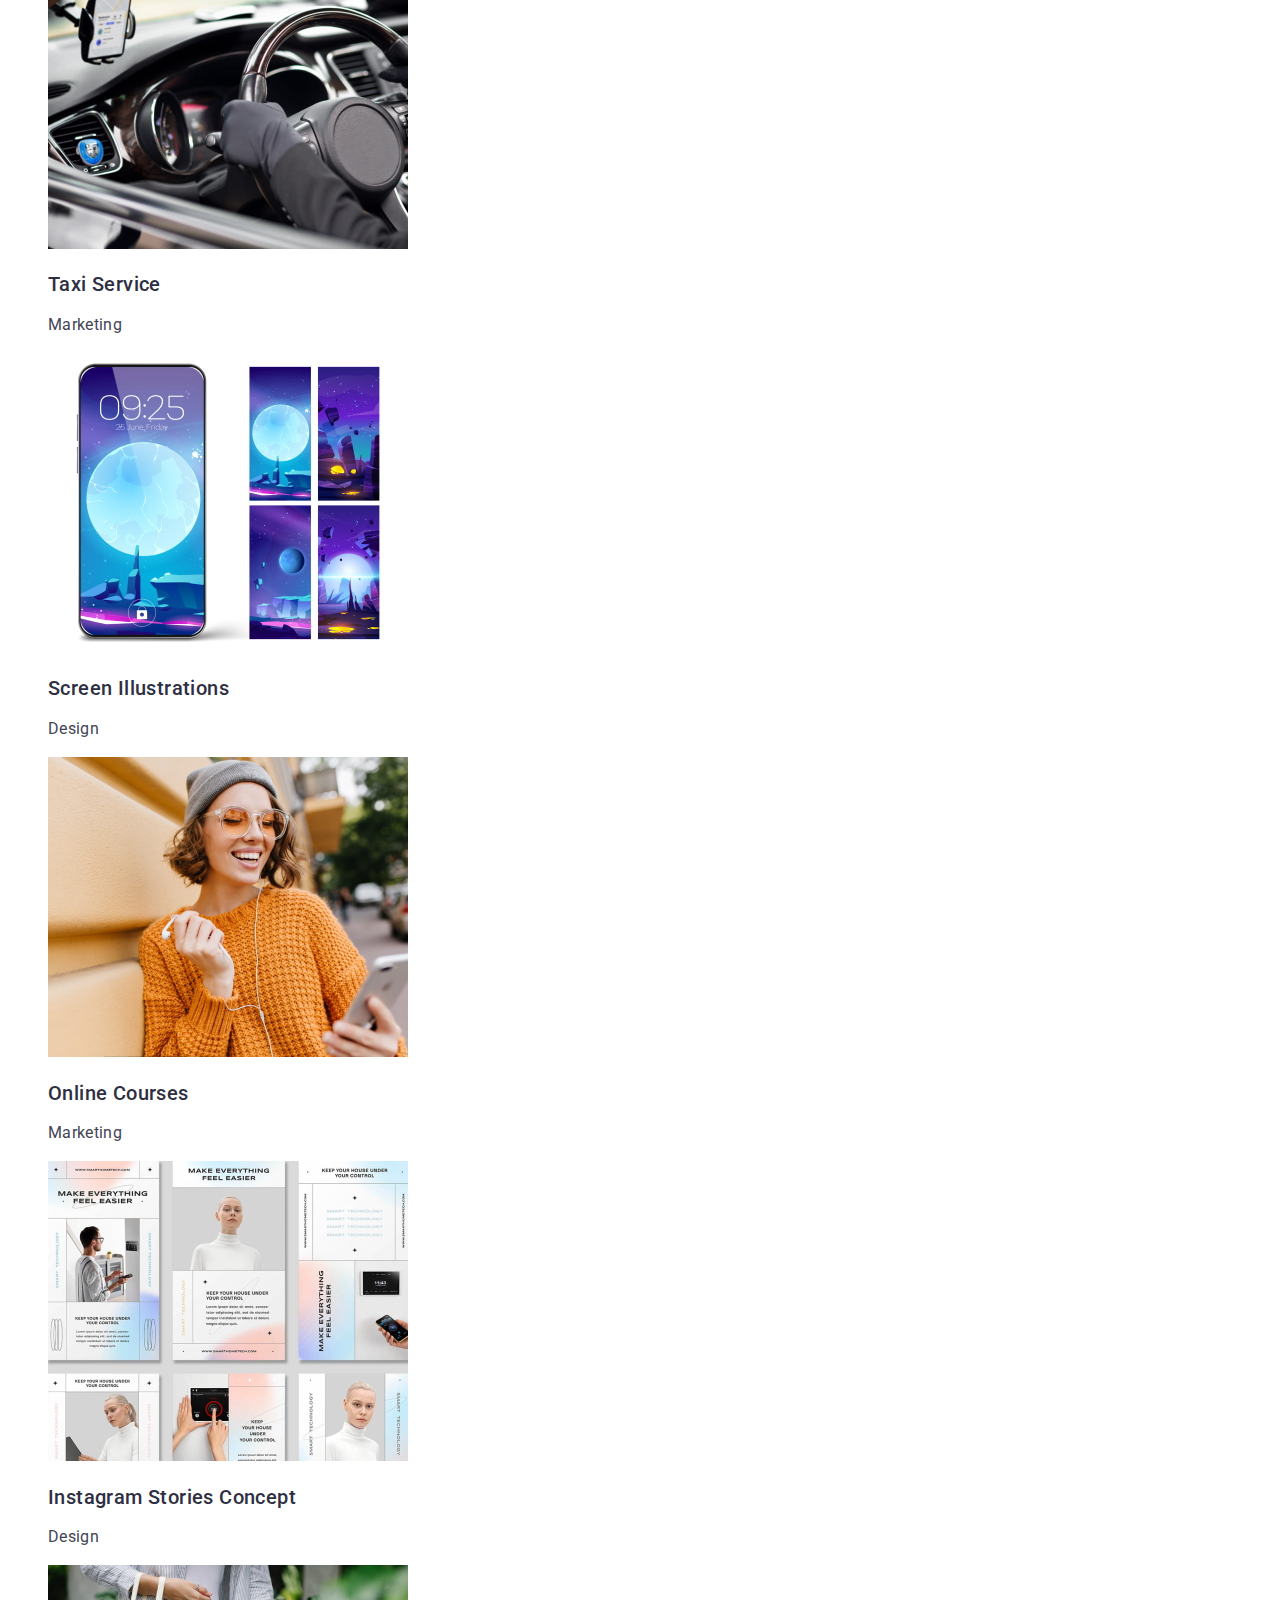
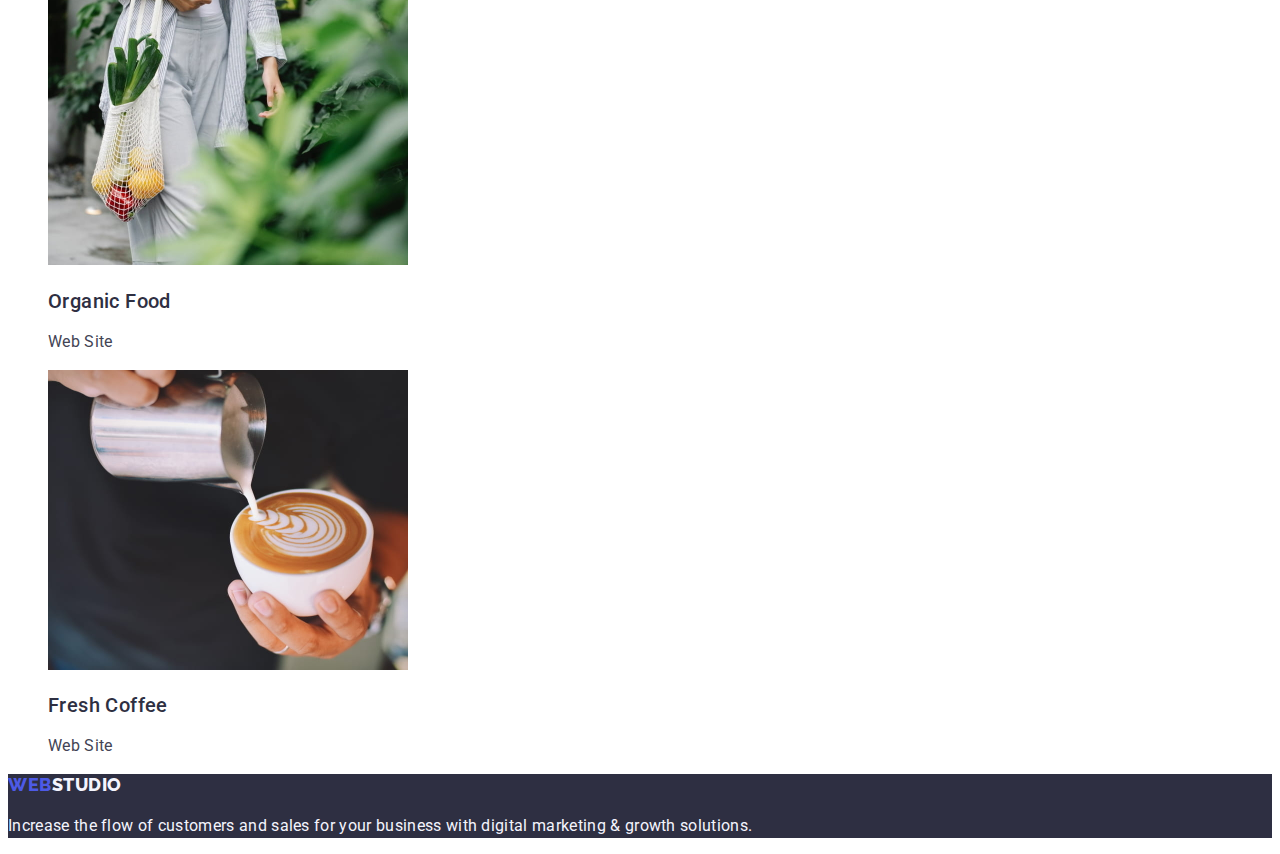
==== commit 97d30725: "ver.2.3" ====
--- a/portfolio.html
+++ b/portfolio.html
@@ -27,7 +27,7 @@
         >
         <ul class="header-menu-list">
           <li class="header-menu-item">
-            <a href="#" class="header-menu-link">Studio</a>
+            <a href="./index.html" class="header-menu-link">Studio</a>
           </li>
           <li class="header-menu-item">
             <a href="./portfolio.html" class="header-menu-link">Portfolio</a>
@@ -56,7 +56,7 @@
     <main>
       <!--region Section-->
       <section class="portfolio">
-        <h2 class="visually-hidden portfolio-title">Our projects</h2>
+        <h1 class="visually-hidden portfolio-title">Our projects</h1>
         <ul class="portfolio-buttons-list">
           <li class="portfolio-buttons-item">
             <button type="button" class="portfolio-filter-button">All</button>
@@ -82,102 +82,135 @@
         </ul>
         <ul class="portfolio-projects-list">
           <li class="portfolio-projects-item">
-            <img
-              src="./images/portfolio/img-1.jpg"
-              alt="Mobile app design"
-              width="360"
-              height="300"
-            />
-            <h3 class="card-title portfolio-projects-title">
-              Banking App Interface Concept
-            </h3>
-            <p class="card-paragraph portfolio-projects-paragraph">App</p>
-          </li>
-          <li class="portfolio-projects-item">
-            <img
-              src="./images/portfolio/img-2.jpg"
-              alt="Scaning QR code via phone"
-              width="360"
-              height="300"
-            />
-            <h3 class="card-title portfolio-projects-title">
-              Cashless Payment
-            </h3>
-            <p class="card-paragraph portfolio-projects-paragraph">Marketing</p>
-          </li>
-          <li class="portfolio-projects-item">
-            <img
-              src="./images/portfolio/img-3.jpg"
-              alt="Meditation app for web and mobile"
-              width="360"
-              height="300"
-            />
-            <h3 class="card-title portfolio-projects-title">Meditation App</h3>
-            <p class="card-paragraph portfolio-projects-paragraph">App</p>
-          </li>
-          <li class="portfolio-projects-item">
-            <img
-              src="./images/portfolio/img-4.jpg"
-              alt="Taxi driver using an app"
-              width="360"
-              height="300"
-            />
-            <h3 class="card-title portfolio-projects-title">Taxi Service</h3>
-            <p class="card-paragraph portfolio-projects-paragraph">Marketing</p>
-          </li>
-          <li class="portfolio-projects-item">
-            <img
-              src="./images/portfolio/img-5.jpg"
-              alt="Moon and night illustrations for phone"
-              width="360"
-              height="300"
-            />
-            <h3 class="card-title portfolio-projects-title">
-              Screen Illustrations
-            </h3>
-            <p class="card-paragraph portfolio-projects-paragraph">Design</p>
-          </li>
-          <li class="portfolio-projects-item">
-            <img
-              src="./images/portfolio/img-6.jpg"
-              alt="Woman in orange sweater, glasses and grey cap listens to music"
-              width="360"
-              height="300"
-            />
-            <h3 class="card-title portfolio-projects-title">Online Courses</h3>
-            <p class="card-paragraph portfolio-projects-paragraph">Marketing</p>
-          </li>
-          <li class="portfolio-projects-item">
-            <img
-              src="./images/portfolio/img-7.jpg"
-              alt="Page design"
-              width="360"
-              height="300"
-            />
-            <h3 class="card-title portfolio-projects-title">
-              Instagram Stories Concept
-            </h3>
-            <p class="card-paragraph portfolio-projects-paragraph">Design</p>
-          </li>
-          <li class="portfolio-projects-item">
-            <img
-              src="./images/portfolio/img-8.jpg"
-              alt="Woman with groceries"
-              width="360"
-              height="300"
-            />
-            <h3 class="card-title portfolio-projects-title">Organic Food</h3>
-            <p class="card-paragraph portfolio-projects-paragraph">Web Site</p>
-          </li>
-          <li class="portfolio-projects-item">
-            <img
-              src="./images/portfolio/img-9.jpg"
-              alt="Latte in a cap"
-              width="360"
-              height="300"
-            />
-            <h3 class="card-title portfolio-projects-title">Fresh Coffee</h3>
-            <p class="card-paragraph portfolio-projects-paragraph">Web Site</p>
+            <a href="#">
+              <img
+                src="./images/portfolio/img-1.jpg"
+                alt="Mobile app design"
+                width="360"
+                height="300"
+              />
+              <h2 class="card-title portfolio-projects-title">
+                Banking App Interface Concept
+              </h2>
+              <p class="card-paragraph portfolio-projects-paragraph">App</p>
+            </a>
+          </li>
+
+          <li class="portfolio-projects-item">
+            <a href="#" class="portfolio-projects-link">
+              <img
+                src="./images/portfolio/img-2.jpg"
+                alt="Scaning QR code via phone"
+                width="360"
+                height="300"
+              />
+              <h2 class="card-title portfolio-projects-title">
+                Cashless Payment
+              </h2>
+              <p class="card-paragraph portfolio-projects-paragraph">
+                Marketing
+              </p>
+            </a>
+          </li>
+          <li class="portfolio-projects-item">
+            <a href="#" class="portfolio-projects-link">
+              <img
+                src="./images/portfolio/img-3.jpg"
+                alt="Meditation app for web and mobile"
+                width="360"
+                height="300"
+              />
+              <h2 class="card-title portfolio-projects-title">
+                Meditation App
+              </h2>
+              <p class="card-paragraph portfolio-projects-paragraph">App</p>
+            </a>
+          </li>
+          <li class="portfolio-projects-item">
+            <a href="#" class="portfolio-projects-link">
+              <img
+                src="./images/portfolio/img-4.jpg"
+                alt="Taxi driver using an app"
+                width="360"
+                height="300"
+              />
+              <h2 class="card-title portfolio-projects-title">Taxi Service</h2>
+              <p class="card-paragraph portfolio-projects-paragraph">
+                Marketing
+              </p>
+            </a>
+          </li>
+          <li class="portfolio-projects-item">
+            <a href="#" class="portfolio-projects-link">
+              <img
+                src="./images/portfolio/img-5.jpg"
+                alt="Moon and night illustrations for phone"
+                width="360"
+                height="300"
+              />
+              <h2 class="card-title portfolio-projects-title">
+                Screen Illustrations
+              </h2>
+              <p class="card-paragraph portfolio-projects-paragraph">Design</p>
+            </a>
+          </li>
+          <li class="portfolio-projects-item">
+            <a href="#" class="portfolio-projects-link">
+              <img
+                src="./images/portfolio/img-6.jpg"
+                alt="Woman in orange sweater, glasses and grey cap listens to music"
+                width="360"
+                height="300"
+              />
+              <h2 class="card-title portfolio-projects-title">
+                Online Courses
+              </h2>
+              <p class="card-paragraph portfolio-projects-paragraph">
+                Marketing
+              </p>
+            </a>
+          </li>
+          <li class="portfolio-projects-item">
+            <a href="#" class="portfolio-projects-link">
+              <img
+                src="./images/portfolio/img-7.jpg"
+                alt="Page design"
+                width="360"
+                height="300"
+              />
+              <h2 class="card-title portfolio-projects-title">
+                Instagram Stories Concept
+              </h2>
+              <p class="card-paragraph portfolio-projects-paragraph">Design</p>
+            </a>
+          </li>
+          <li class="portfolio-projects-item">
+            <a href="#" class="portfolio-projects-link">
+              <img
+                src="./images/portfolio/img-8.jpg"
+                alt="Woman with groceries"
+                width="360"
+                height="300"
+              />
+              <h2 class="card-title portfolio-projects-title">Organic Food</h2>
+              <p class="card-paragraph portfolio-projects-paragraph">
+                Web Site
+              </p>
+            </a>
+          </li>
+          <li class="portfolio-projects-item">
+            <a href="#" class="portfolio-projects-link">
+              <img
+                src="./images/portfolio/img-9.jpg"
+                alt="Latte in a cap"
+                width="360"
+                height="300"
+              />
+              <h2 class="card-title portfolio-projects-title">Fresh Coffee</h2>
+              <p class="card-paragraph portfolio-projects-paragraph">
+                Web Site
+              </p>
+            </a>
           </li>
         </ul>
       </section>
--- a/css/styles.css
+++ b/css/styles.css
@@ -140,6 +140,7 @@
     font-size: 20px;
     line-height: 1.2;
     letter-spacing: 0.02em;
+    color: rgba(var(--navy_blue), 1);
 }
 
 .card-paragraph {
@@ -165,6 +166,9 @@
 /* #region Section 3 - Our team */
 .section-team {
     background: rgba(var(--cloud), 1);
+}
+.team-item {
+    background: rgba(var(--white), 1);
 }
 .team-name-header {
     text-align: center;
